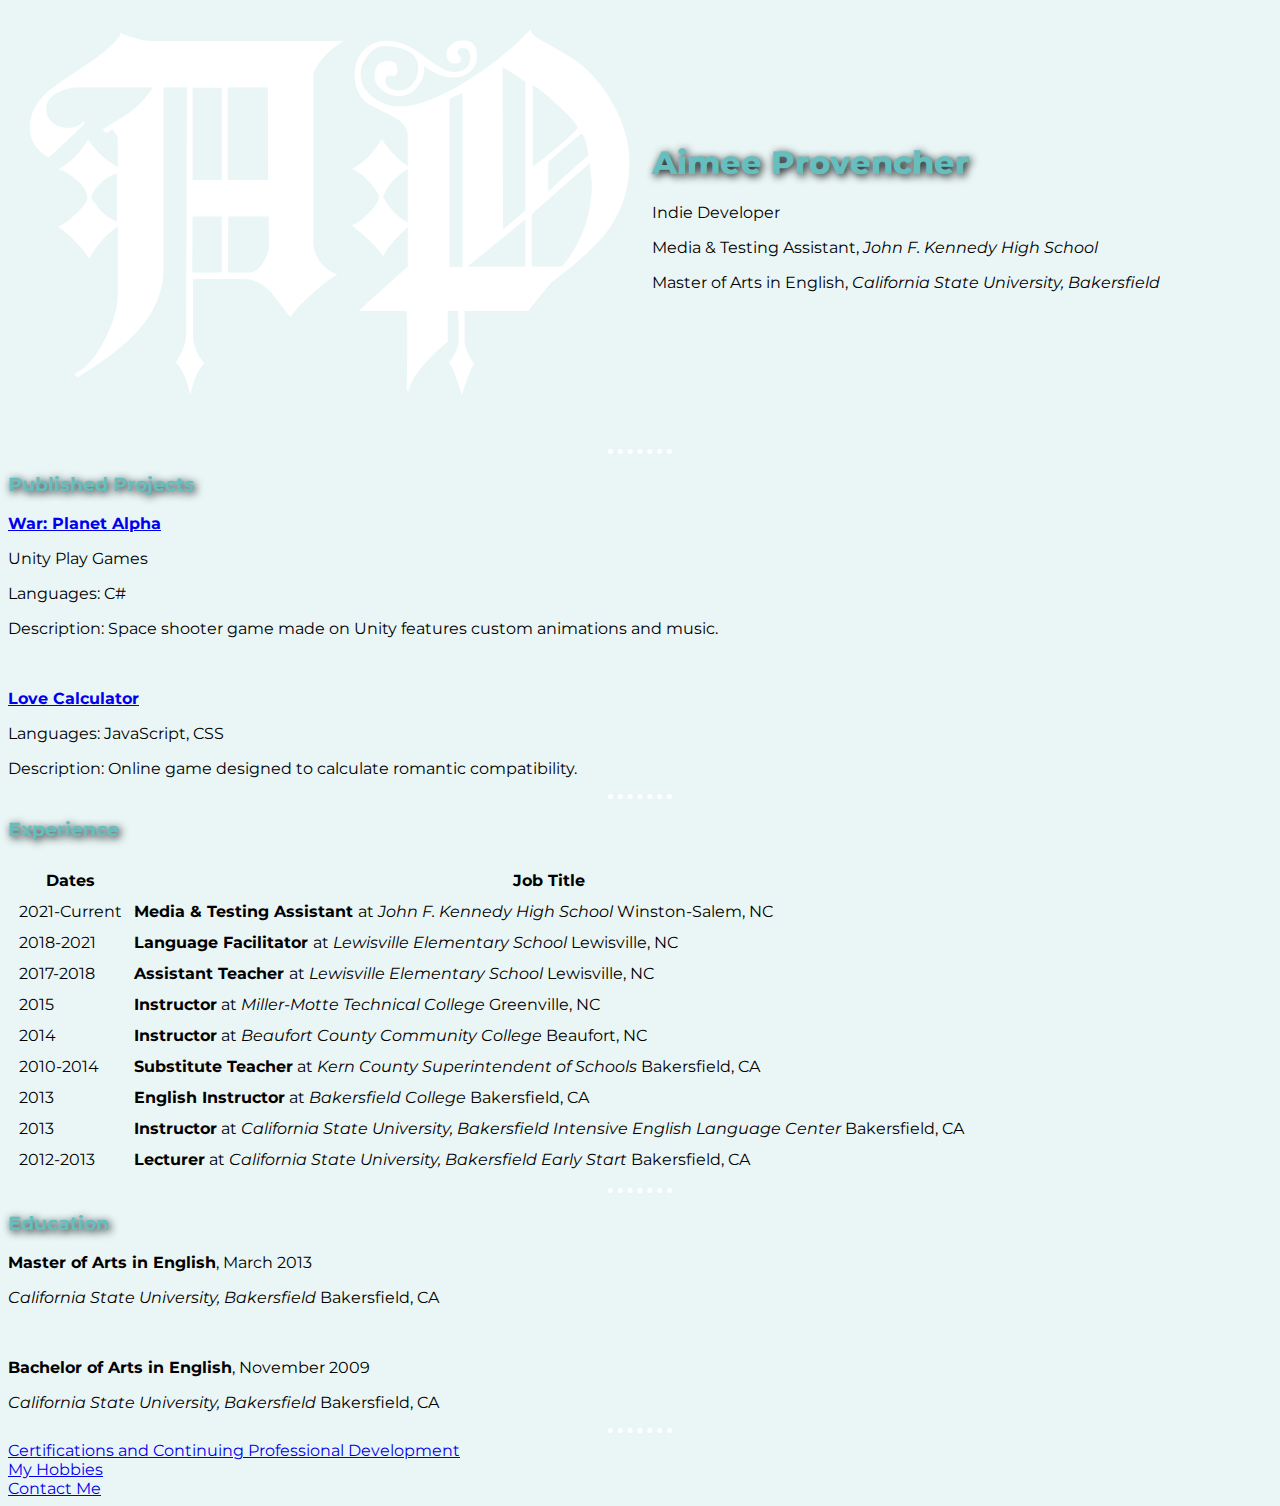
==== index.html @ d4bb66bc "Update index.html" ====
<!DOCTYPE html>
<html lang="en" dir="ltr">

<head>
  <meta charset="utf-8">
  <meta name="viewport" content="width=device-width, initial-scale=1.0">
  <meta name="author" content="Aimee Provencher">
  <meta name="keywords" content="Aimee, Provencher, HTML, CSS, XML, JavaScript">
  <meta name="description" content="Aimee Provencher">
  <title>Aimee's Personal Site</title>
  <link rel="stylesheet" href="css/styles.css">
  <link href='https://fonts.googleapis.com/css?family=Montserrat' rel='stylesheet'>


</head>

<body>
  <table cellspacing="20">
    <tr>
<td><img src="APro.png" alt="A Pro">
    </td>  
      <td>
        
           <h1>Aimee Provencher </h1>
   <p> Indie Developer 
        <p>Media & Testing Assistant,  <i>John F. Kennedy High School</i>
        </h1>

        <p>Master of Arts in English, <i>California State University, Bakersfield</i></p>
    </tr>
    <tr>

    </tr>
  </table>
  
  <div>
    <hr>
  <h3>Published Projects</h3>
  <p><a href="https://play.unity.com/mg/other/desktop-7-73"><strong>War: Planet Alpha</strong></a></p>
  <p>Unity Play Games</p>
  <p>Languages: C# </p>
  
  <p>Description: Space shooter game made on Unity features custom animations and music. </p>
  <br>
    <p><a href="https://intense-chamber-95272.herokuapp.com/?button="><strong>Love Calculator</strong></a></p>
  <p>Languages: JavaScript, CSS </p>
  
  <p>Description: Online game designed to calculate romantic compatibility.	 </p>
    
  </div>
  
  <hr>
  <h3>Experience</h3>
  <table cellspacing="10">
    <thead>
      <th>Dates</th>
      <th>Job Title</th>
    </thead>
    <tbody>
            <tr>
        <td>2021-Current</td>
        <td><strong>Media & Testing Assistant </strong>at <i>John F. Kennedy High School</i> Winston-Salem, NC</td>
      </tr>
      <tr>
        <td>2018-2021</td>
        <td><strong>Language Facilitator </strong>at <i>Lewisville Elementary School</i> Lewisville, NC</td>
      </tr>
      <tr>
        <td>2017-2018</td>
        <td><strong>Assistant Teacher </strong>at <i>Lewisville Elementary School</i> Lewisville, NC</td>
      </tr>
      <tr>
        <td>2015</td>
        <td><strong>Instructor</strong> at <i>Miller-Motte Technical College</i> Greenville, NC</td>
      </tr>
      <tr>
        <td>2014</td>
        <td><strong>Instructor</strong> at <i>Beaufort County Community College</i> Beaufort, NC</td>
      </tr>
      <tr>
        <td>2010-2014</td>
        <td><strong>Substitute Teacher</strong> at <i>Kern County Superintendent of Schools</i> Bakersfield, CA</td>
      </tr>
      <tr>
        <td>2013</td>
        <td><strong>English Instructor</strong> at <i>Bakersfield College</i> Bakersfield, CA</td>
      </tr>
      <tr>
        <td>2013</td>
        <td><strong>Instructor</strong> at <i>California State University, Bakersfield Intensive English Language Center</i> Bakersfield, CA</td>
      </tr>
      <tr>
        <td>2012-2013</td>
        <td><strong>Lecturer</strong> at <i>California State University, Bakersfield Early Start</i> Bakersfield, CA</td>
      </tr>
    </tbody>
    <tfoot>

    </tfoot>

  </table>
  <hr>
  <h3>Education</h3>
  <p><strong>Master of Arts in English</strong>, March 2013 </p>
  <p> <i>California State University, Bakersfield</i> Bakersfield, CA</p>
  <br>
  <p><strong>Bachelor of Arts in English</strong>, November 2009 </p>
  <p><i>California State University, Bakersfield</i> Bakersfield, CA</p>

  <hr>
  <a href="certificates.html">Certifications and Continuing Professional Development</a>
  <br>
  <a href="hobbies.html">My Hobbies</a>
  <br>
  <a href="Contact.html">Contact Me</a>
</body>

</html>
---- css/styles.css ----
.myDiv {
  border: 5px outset;
  background-color: #FBF8F1;    
  text-align: center;
}

body {
  background-color: #EAF6F6;
   font-family: 'Montserrat';
}

h1 {
  color: #66BFBF;
  font-family: 'Montserrat';
  font-weight: 800;
  text-shadow: 2px 2px 9px #000000;

}
h3 {
  color: #66BFBF;
    font-family: 'Montserrat';
  text-shadow: 2px 2px 9px #000000;
}

hr {
  border-style: none;
  border-top-style: dotted;
  border-color: white;
  border-width: 5px;
  width: 5%;
  font-family: 'Montserrat';
}


p {
 font-family: 'Montserrat';
/*   margin: 0;
  padding: 20px;
  font-size: 20px;
  font-weight: 200; */
  
}

div.a {
  text-align: right;
}
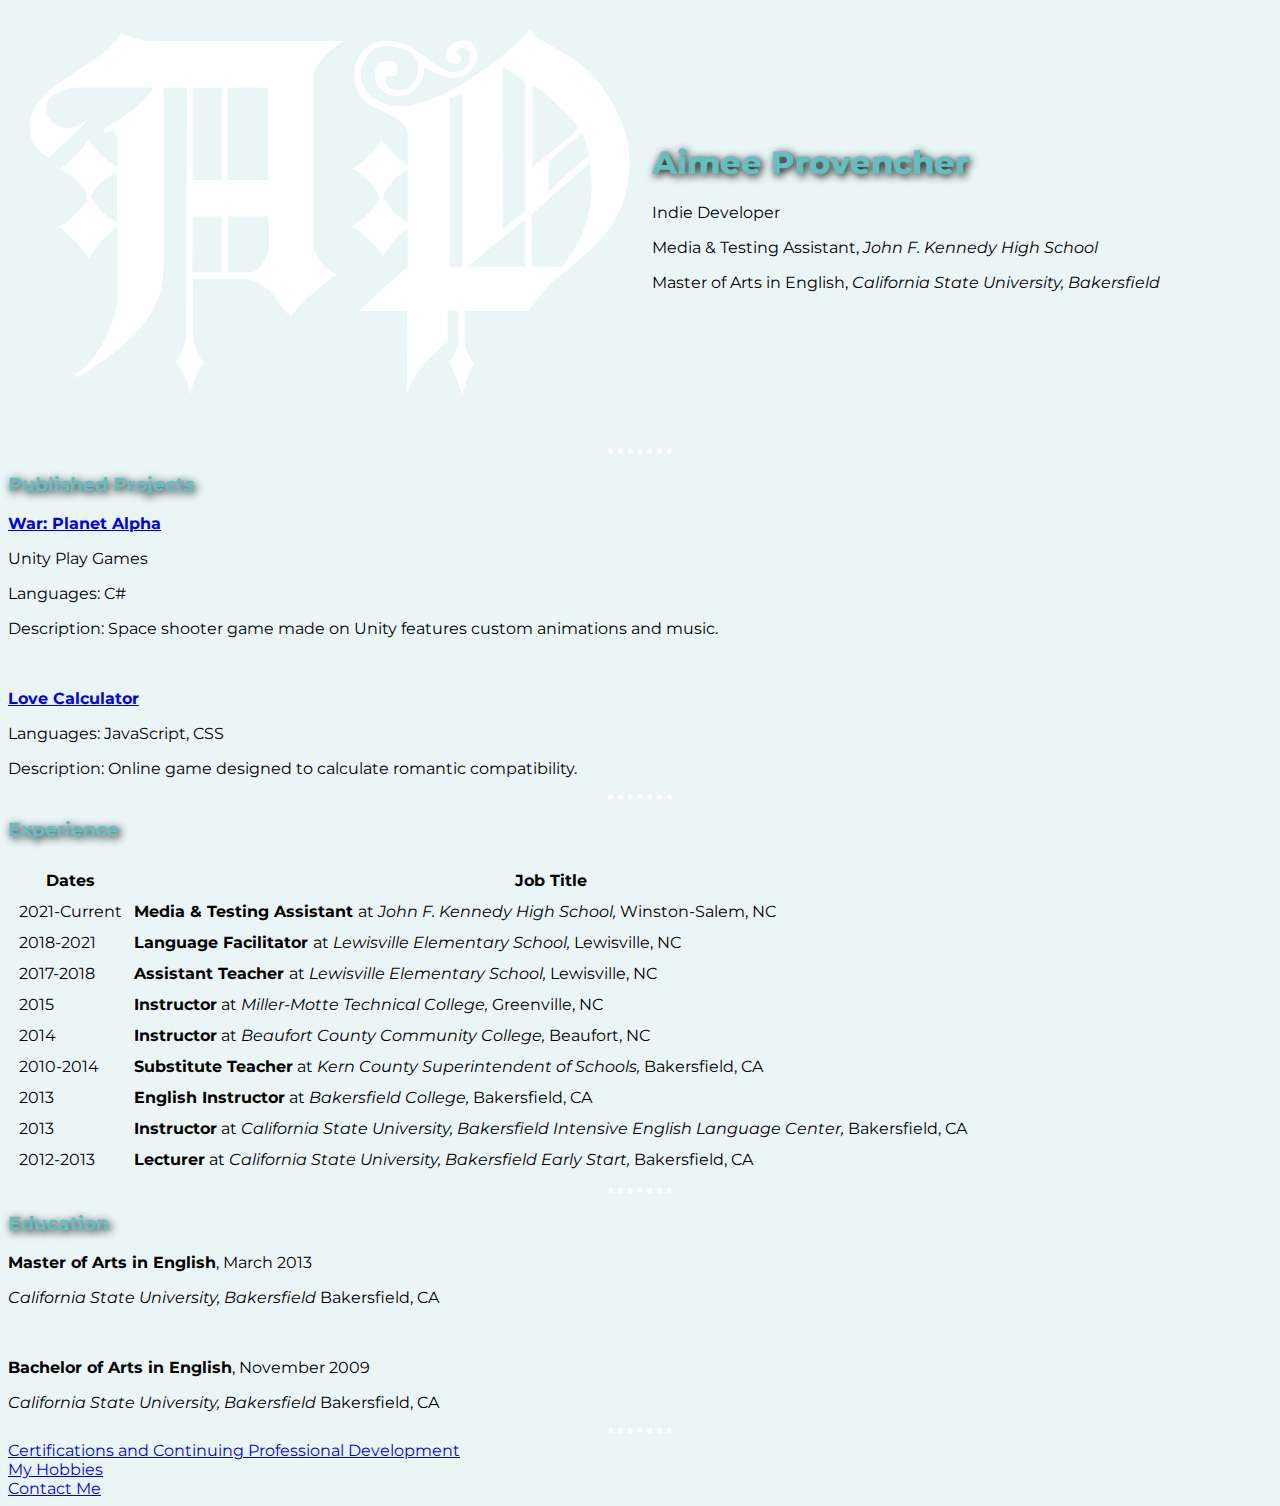
==== commit 6ea7bd48: "Update index.html" ====
--- a/index.html
+++ b/index.html
@@ -59,39 +59,39 @@
     <tbody>
             <tr>
         <td>2021-Current</td>
-        <td><strong>Media & Testing Assistant </strong>at <i>John F. Kennedy High School</i> Winston-Salem, NC</td>
+        <td><strong>Media & Testing Assistant </strong>at <i>John F. Kennedy High School,</i> Winston-Salem, NC</td>
       </tr>
       <tr>
         <td>2018-2021</td>
-        <td><strong>Language Facilitator </strong>at <i>Lewisville Elementary School</i> Lewisville, NC</td>
+        <td><strong>Language Facilitator </strong>at <i>Lewisville Elementary School,</i> Lewisville, NC</td>
       </tr>
       <tr>
         <td>2017-2018</td>
-        <td><strong>Assistant Teacher </strong>at <i>Lewisville Elementary School</i> Lewisville, NC</td>
+        <td><strong>Assistant Teacher </strong>at <i>Lewisville Elementary School,</i> Lewisville, NC</td>
       </tr>
       <tr>
         <td>2015</td>
-        <td><strong>Instructor</strong> at <i>Miller-Motte Technical College</i> Greenville, NC</td>
+        <td><strong>Instructor</strong> at <i>Miller-Motte Technical College,</i> Greenville, NC</td>
       </tr>
       <tr>
         <td>2014</td>
-        <td><strong>Instructor</strong> at <i>Beaufort County Community College</i> Beaufort, NC</td>
+        <td><strong>Instructor</strong> at <i>Beaufort County Community College,</i> Beaufort, NC</td>
       </tr>
       <tr>
         <td>2010-2014</td>
-        <td><strong>Substitute Teacher</strong> at <i>Kern County Superintendent of Schools</i> Bakersfield, CA</td>
+        <td><strong>Substitute Teacher</strong> at <i>Kern County Superintendent of Schools,</i> Bakersfield, CA</td>
       </tr>
       <tr>
         <td>2013</td>
-        <td><strong>English Instructor</strong> at <i>Bakersfield College</i> Bakersfield, CA</td>
+        <td><strong>English Instructor</strong> at <i>Bakersfield College,</i> Bakersfield, CA</td>
       </tr>
       <tr>
         <td>2013</td>
-        <td><strong>Instructor</strong> at <i>California State University, Bakersfield Intensive English Language Center</i> Bakersfield, CA</td>
+        <td><strong>Instructor</strong> at <i>California State University, Bakersfield Intensive English Language Center,</i> Bakersfield, CA</td>
       </tr>
       <tr>
         <td>2012-2013</td>
-        <td><strong>Lecturer</strong> at <i>California State University, Bakersfield Early Start</i> Bakersfield, CA</td>
+        <td><strong>Lecturer</strong> at <i>California State University, Bakersfield Early Start,</i> Bakersfield, CA</td>
       </tr>
     </tbody>
     <tfoot>
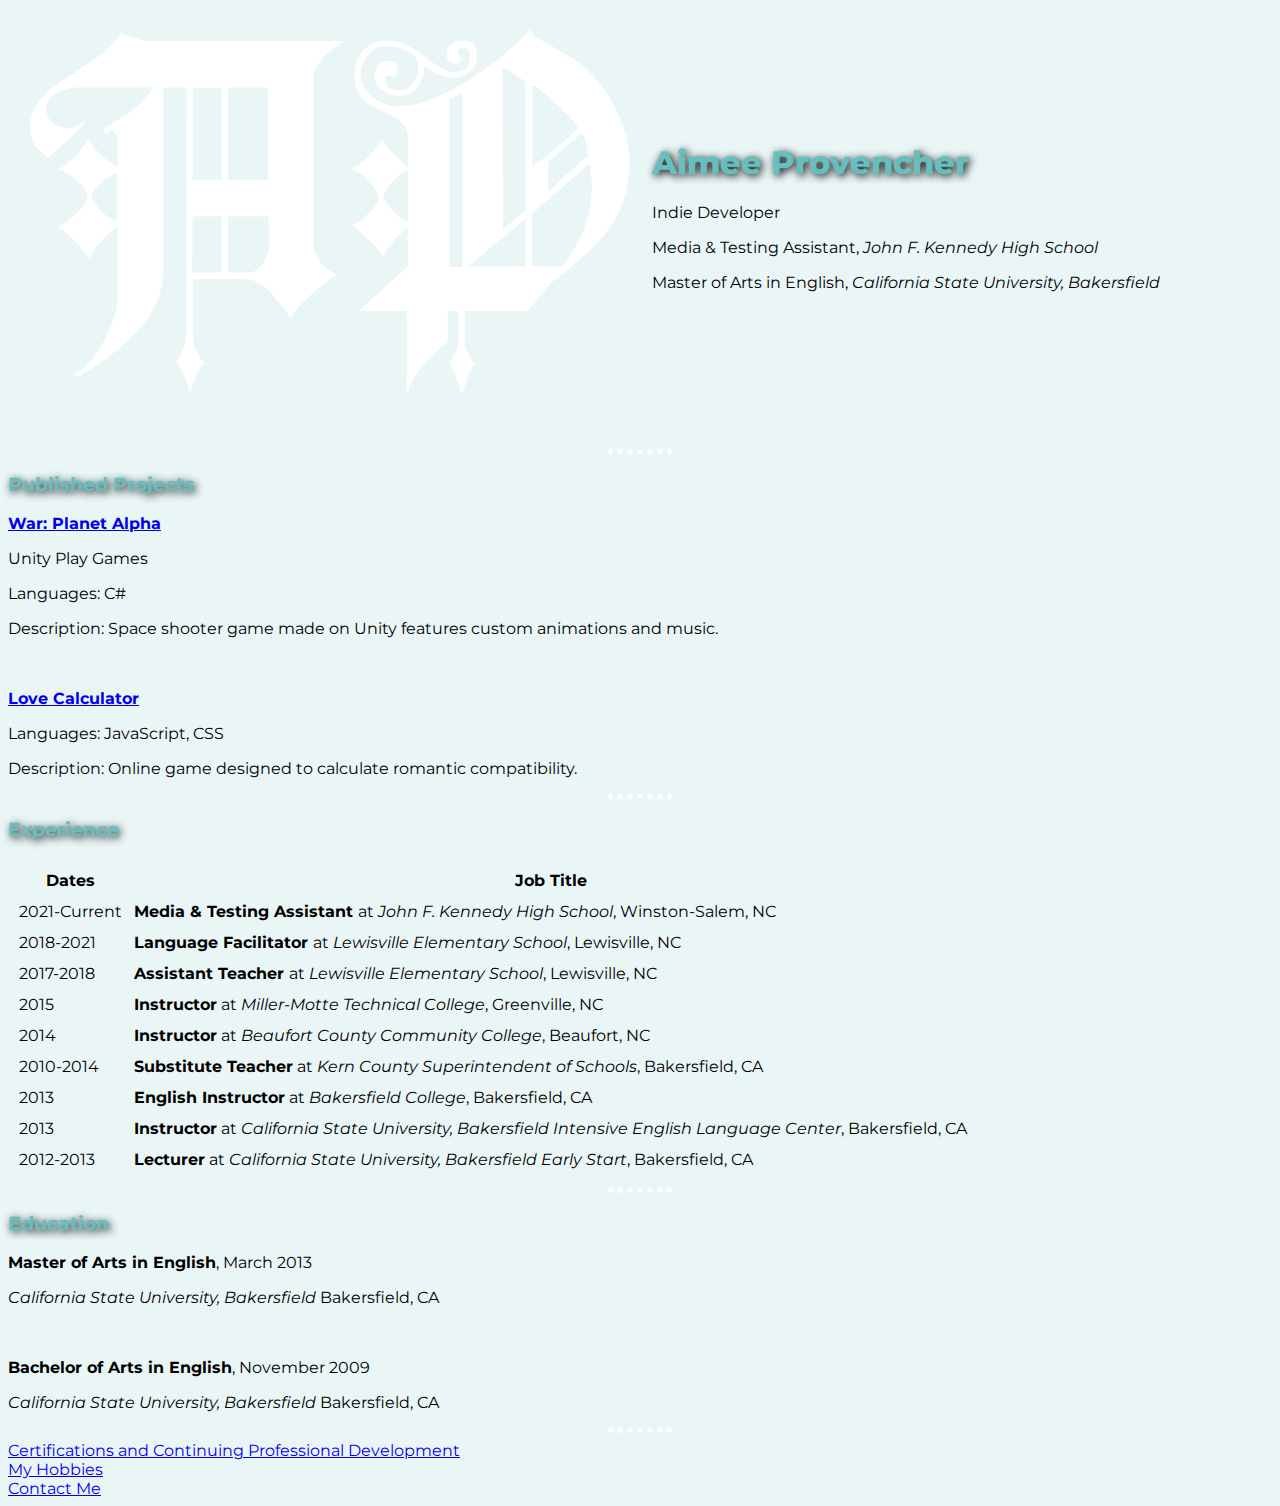
==== commit 1a4ae8a2: "Update index.html" ====
--- a/index.html
+++ b/index.html
@@ -59,39 +59,39 @@
     <tbody>
             <tr>
         <td>2021-Current</td>
-        <td><strong>Media & Testing Assistant </strong>at <i>John F. Kennedy High School,</i> Winston-Salem, NC</td>
+        <td><strong>Media & Testing Assistant </strong>at <i>John F. Kennedy High School</i>, Winston-Salem, NC</td>
       </tr>
       <tr>
         <td>2018-2021</td>
-        <td><strong>Language Facilitator </strong>at <i>Lewisville Elementary School,</i> Lewisville, NC</td>
+        <td><strong>Language Facilitator </strong>at <i>Lewisville Elementary School</i>, Lewisville, NC</td>
       </tr>
       <tr>
         <td>2017-2018</td>
-        <td><strong>Assistant Teacher </strong>at <i>Lewisville Elementary School,</i> Lewisville, NC</td>
+        <td><strong>Assistant Teacher </strong>at <i>Lewisville Elementary School</i>, Lewisville, NC</td>
       </tr>
       <tr>
         <td>2015</td>
-        <td><strong>Instructor</strong> at <i>Miller-Motte Technical College,</i> Greenville, NC</td>
+        <td><strong>Instructor</strong> at <i>Miller-Motte Technical College</i>, Greenville, NC</td>
       </tr>
       <tr>
         <td>2014</td>
-        <td><strong>Instructor</strong> at <i>Beaufort County Community College,</i> Beaufort, NC</td>
+        <td><strong>Instructor</strong> at <i>Beaufort County Community College</i>, Beaufort, NC</td>
       </tr>
       <tr>
         <td>2010-2014</td>
-        <td><strong>Substitute Teacher</strong> at <i>Kern County Superintendent of Schools,</i> Bakersfield, CA</td>
+        <td><strong>Substitute Teacher</strong> at <i>Kern County Superintendent of Schools</i>, Bakersfield, CA</td>
       </tr>
       <tr>
         <td>2013</td>
-        <td><strong>English Instructor</strong> at <i>Bakersfield College,</i> Bakersfield, CA</td>
+        <td><strong>English Instructor</strong> at <i>Bakersfield College</i>, Bakersfield, CA</td>
       </tr>
       <tr>
         <td>2013</td>
-        <td><strong>Instructor</strong> at <i>California State University, Bakersfield Intensive English Language Center,</i> Bakersfield, CA</td>
+        <td><strong>Instructor</strong> at <i>California State University, Bakersfield Intensive English Language Center</i>, Bakersfield, CA</td>
       </tr>
       <tr>
         <td>2012-2013</td>
-        <td><strong>Lecturer</strong> at <i>California State University, Bakersfield Early Start,</i> Bakersfield, CA</td>
+        <td><strong>Lecturer</strong> at <i>California State University, Bakersfield Early Start</i>, Bakersfield, CA</td>
       </tr>
     </tbody>
     <tfoot>
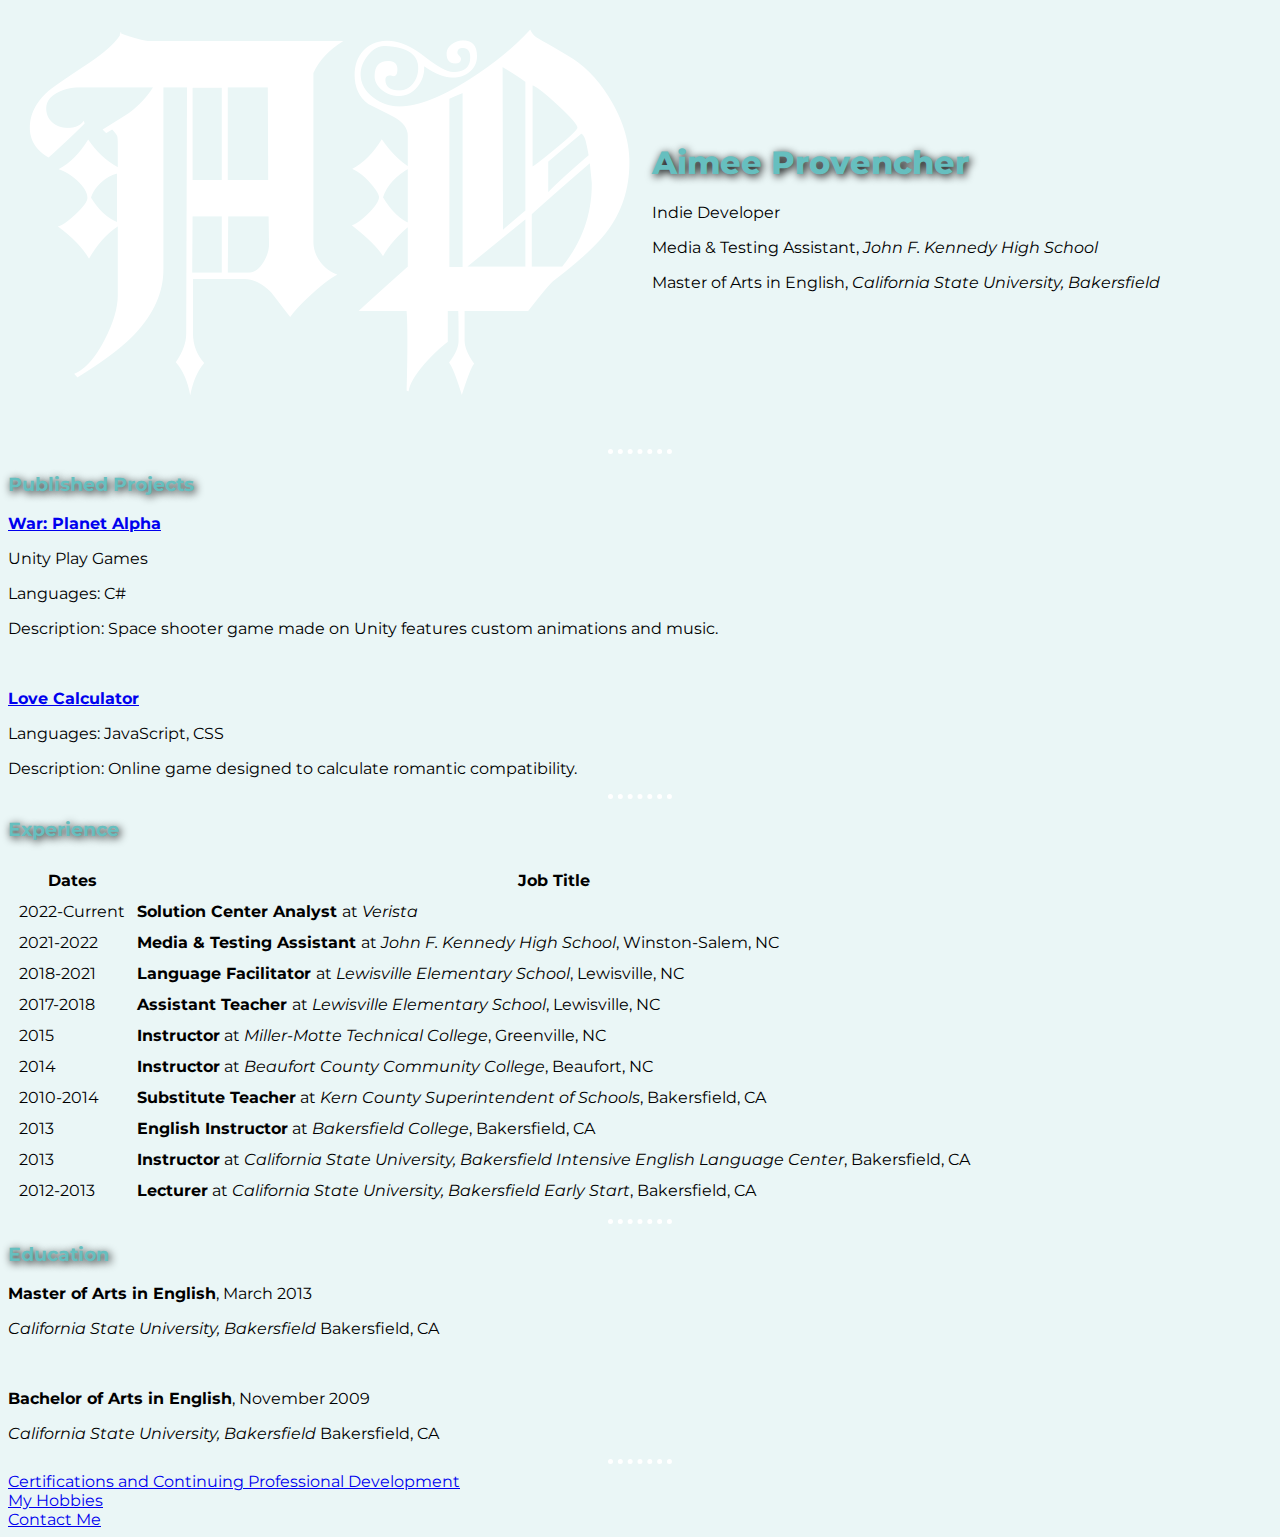
==== commit 6301899b: "Update index.html" ====
--- a/index.html
+++ b/index.html
@@ -57,8 +57,12 @@
       <th>Job Title</th>
     </thead>
     <tbody>
-            <tr>
-        <td>2021-Current</td>
+      <tr>
+        <td>2022-Current</td>
+        <td><strong>Solution Center Analyst </strong>at <i>Verista </i> </td>
+      </tr>
+      <tr>
+        <td>2021-2022</td>
         <td><strong>Media & Testing Assistant </strong>at <i>John F. Kennedy High School</i>, Winston-Salem, NC</td>
       </tr>
       <tr>
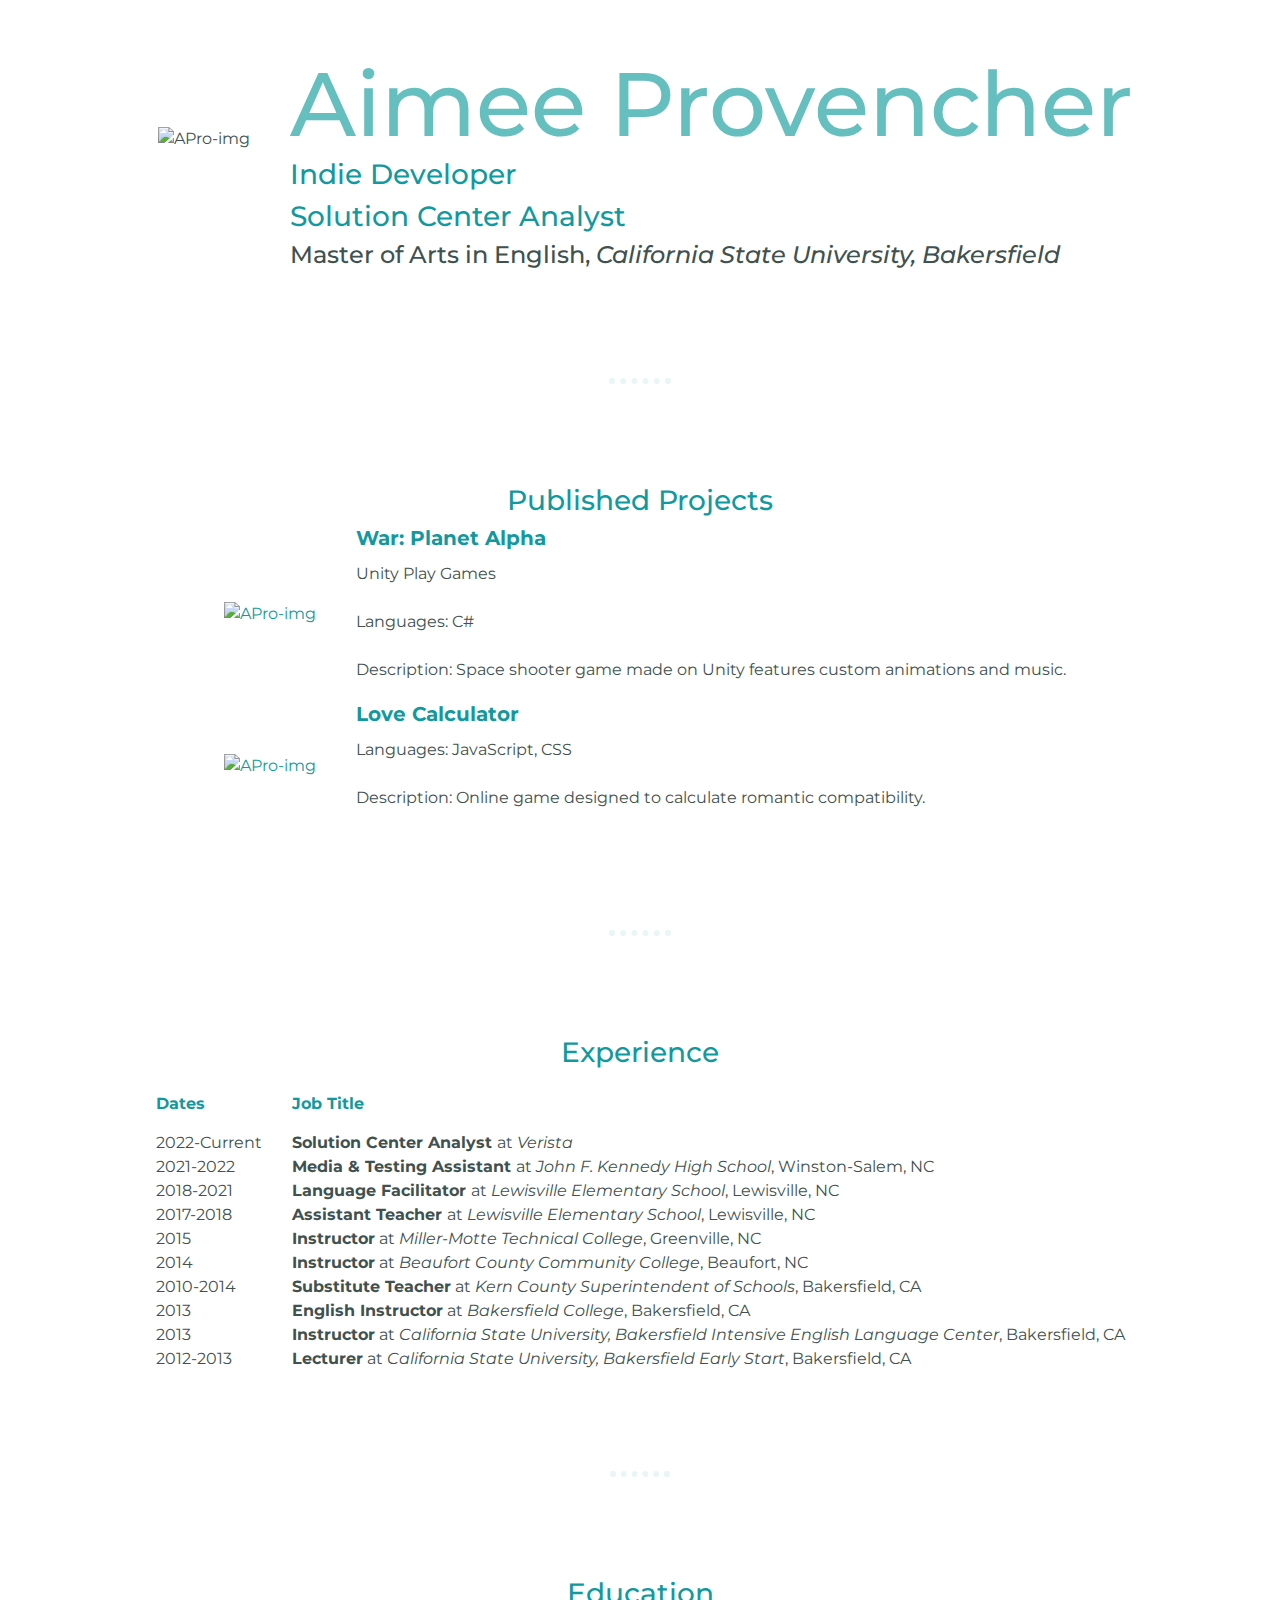
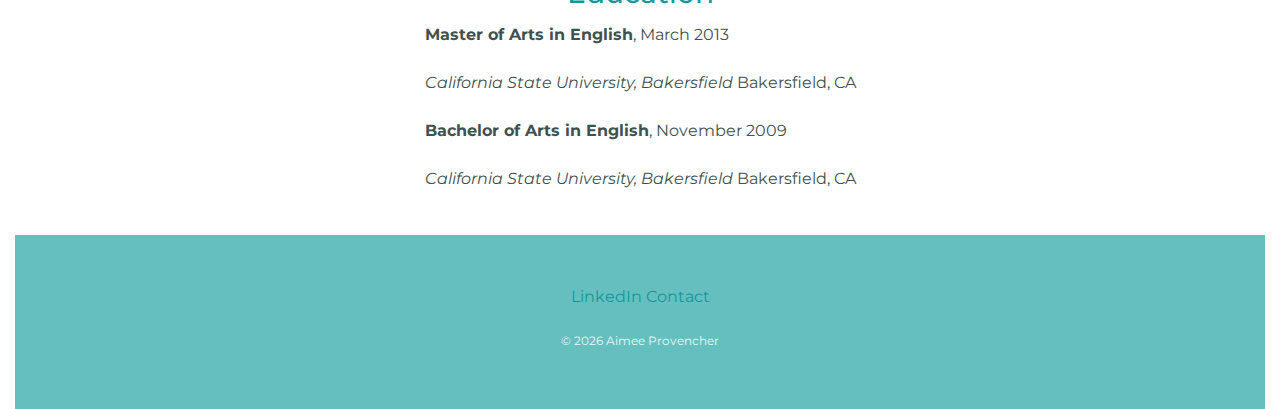
==== commit 913a8100: "Update index.html" ====
--- a/index.html
+++ b/index.html
@@ -3,120 +3,203 @@
 
 <head>
   <meta charset="utf-8">
-  <meta name="viewport" content="width=device-width, initial-scale=1.0">
   <meta name="author" content="Aimee Provencher">
   <meta name="keywords" content="Aimee, Provencher, HTML, CSS, XML, JavaScript">
   <meta name="description" content="Aimee Provencher">
   <title>Aimee's Personal Site</title>
+
+
+  <!-- Google Fonts -->
+  <link href="https://fonts.googleapis.com/css?family=Montserrat|Ubuntu" rel="stylesheet">
+
+  <!-- CSS Stylesheets -->
+  <link rel="stylesheet" href="https://maxcdn.bootstrapcdn.com/bootstrap/4.0.0/css/bootstrap.min.css" integrity="sha384-Gn5384xqQ1aoWXA+058RXPxPg6fy4IWvTNh0E263XmFcJlSAwiGgFAW/dAiS6JXm" crossorigin="anonymous">
   <link rel="stylesheet" href="css/styles.css">
-  <link href='https://fonts.googleapis.com/css?family=Montserrat' rel='stylesheet'>
-
-
+
+  <!-- Font Awesome -->
+  <script defer src="https://use.fontawesome.com/releases/v5.0.7/js/all.js"></script>
+
+  <!-- Bootstrap Scripts -->
+  <script src="https://code.jquery.com/jquery-3.2.1.slim.min.js" integrity="sha384-KJ3o2DKtIkvYIK3UENzmM7KCkRr/rE9/Qpg6aAZGJwFDMVNA/GpGFF93hXpG5KkN" crossorigin="anonymous"></script>
+  <script src="https://cdnjs.cloudflare.com/ajax/libs/popper.js/1.12.9/umd/popper.min.js" integrity="sha384-ApNbgh9B+Y1QKtv3Rn7W3mgPxhU9K/ScQsAP7hUibX39j7fakFPskvXusvfa0b4Q" crossorigin="anonymous"></script>
+  <script src="https://maxcdn.bootstrapcdn.com/bootstrap/4.0.0/js/bootstrap.min.js" integrity="sha384-JZR6Spejh4U02d8jOt6vLEHfe/JQGiRRSQQxSfFWpi1MquVdAyjUar5+76PVCmYl" crossorigin="anonymous"></script>
+
+  <link rel="icon" href="favicon.ico">
 </head>
 
 <body>
-  <table cellspacing="20">
-    <tr>
-<td><img src="APro.png" alt="A Pro">
-    </td>  
-      <td>
-        
-           <h1>Aimee Provencher </h1>
-   <p> Indie Developer 
-        <p>Media & Testing Assistant,  <i>John F. Kennedy High School</i>
-        </h1>
-
-        <p>Master of Arts in English, <i>California State University, Bakersfield</i></p>
-    </tr>
-    <tr>
-
-    </tr>
+
+
+  <div class="container-fluid">
+
+    <div class="title-text">
+      <table cellspacing="10" class="center">
+        <tbody>
+          <tr>
+            <td>
+              <img class="title-image" src="images/APro.png" alt="APro-img">
+            </td>
+            <td>
+              <h1 class="big-heading">Aimee Provencher</h1>
+              <h3>Indie Developer</h3>
+              <h3>Solution Center Analyst</h3>
+              <h4>Master of Arts in English, <i>California State University, Bakersfield</i></h>
+            </td>
+          </tr>
+        </tbody>
+      </table>
+
+    </div>
+
+  </div>
+
+
+  <div class="container-fluid">
+    <hr>
+    <h3>Published Projects</h3>
+  </div>
+
+  <div class="container-fluid">
+    <table cellspacing="10" class="center">
+      <tbody>
+        <tr>
+          <td>
+            <a href="https://play.unity.com/mg/other/desktop-7-73"><img class="title-image" src="images/falling-eye.png" alt="APro-img"></a>
+
+          </td>
+          <td>
+            <h5><a href="https://play.unity.com/mg/other/desktop-7-73"><strong>War: Planet Alpha</strong></a></h5>
+            <p>Unity Play Games</p>
+            <p>Languages: C# </p>
+
+            <p>Description: Space shooter game made on Unity features custom animations and music. </p>
+          </td>
+        </tr>
+        <tr>
+          <td>
+            <a href="https://intense-chamber-95272.herokuapp.com/?button=">
+              <img class="title-image" src="images/broken-heart.png" alt="APro-img">
+            </a>
+          </td>
+          <td>
+            <h5><a href="https://intense-chamber-95272.herokuapp.com/?button="><strong>Love Calculator</strong></a></h5>
+            <p>Languages: JavaScript, CSS </p>
+
+            <p>Description: Online game designed to calculate romantic compatibility. </p>
+          </td>
+        </tr>
+
+
+      </tbody>
+
+    </table>
+
+  </div>
+
+  <div class="container-fluid">
+    <hr>
+    <h3>Experience</h3>
+    <table cellspacing="10" class="center">
+      <thead>
+        <th>Dates</th>
+        <th>Job Title</th>
+      </thead>
+      <tbody>
+        <tr>
+          <td>2022-Current</td>
+          <td><strong>Solution Center Analyst </strong>at <i>Verista </i> </td>
+        </tr>
+        <tr>
+          <td>2021-2022</td>
+          <td><strong>Media & Testing Assistant </strong>at <i>John F. Kennedy High School</i>, Winston-Salem, NC</td>
+        </tr>
+        <tr>
+          <td>2018-2021</td>
+          <td><strong>Language Facilitator </strong>at <i>Lewisville Elementary School</i>, Lewisville, NC</td>
+        </tr>
+        <tr>
+          <td>2017-2018</td>
+          <td><strong>Assistant Teacher </strong>at <i>Lewisville Elementary School</i>, Lewisville, NC</td>
+        </tr>
+        <tr>
+          <td>2015</td>
+          <td><strong>Instructor</strong> at <i>Miller-Motte Technical College</i>, Greenville, NC</td>
+        </tr>
+        <tr>
+          <td>2014</td>
+          <td><strong>Instructor</strong> at <i>Beaufort County Community College</i>, Beaufort, NC</td>
+        </tr>
+        <tr>
+          <td>2010-2014</td>
+          <td><strong>Substitute Teacher</strong> at <i>Kern County Superintendent of Schools</i>, Bakersfield, CA</td>
+        </tr>
+        <tr>
+          <td>2013</td>
+          <td><strong>English Instructor</strong> at <i>Bakersfield College</i>, Bakersfield, CA</td>
+        </tr>
+        <tr>
+          <td>2013</td>
+          <td><strong>Instructor</strong> at <i>California State University, Bakersfield Intensive English Language Center</i>, Bakersfield, CA</td>
+        </tr>
+        <tr>
+          <td>2012-2013</td>
+          <td><strong>Lecturer</strong> at <i>California State University, Bakersfield Early Start</i>, Bakersfield, CA</td>
+        </tr>
+      </tbody>
+      <tfoot>
+
+      </tfoot>
+  </div>
   </table>
-  
-  <div>
+
+
+  <div class="container-fluid">
+
     <hr>
-  <h3>Published Projects</h3>
-  <p><a href="https://play.unity.com/mg/other/desktop-7-73"><strong>War: Planet Alpha</strong></a></p>
-  <p>Unity Play Games</p>
-  <p>Languages: C# </p>
-  
-  <p>Description: Space shooter game made on Unity features custom animations and music. </p>
+    <h3>Education</h3>
+
+    <table ellspacing="10" class="center">
+      <tbody>
+        <tr>
+          <td>
+            <p><strong>Master of Arts in English</strong>, March 2013 </p>
+          </td>
+        </tr>
+
+        <tr>
+          <td>
+            <p> <i>California State University, Bakersfield</i> Bakersfield, CA</p>
+          </td>
+        </tr>
+        <tr>
+          <td>
+            <p><strong>Bachelor of Arts in English</strong>, November 2009 </p>
+          </td>
+        </tr>
+        <tr>
+          <td>
+            <p><i>California State University, Bakersfield</i> Bakersfield, CA</p>
+          </td>
+        </tr>
+      </tbody>
+    </table>
+
+  </div>
+
   <br>
-    <p><a href="https://intense-chamber-95272.herokuapp.com/?button="><strong>Love Calculator</strong></a></p>
-  <p>Languages: JavaScript, CSS </p>
-  
-  <p>Description: Online game designed to calculate romantic compatibility.	 </p>
-    
-  </div>
-  
-  <hr>
-  <h3>Experience</h3>
-  <table cellspacing="10">
-    <thead>
-      <th>Dates</th>
-      <th>Job Title</th>
-    </thead>
-    <tbody>
-      <tr>
-        <td>2022-Current</td>
-        <td><strong>Solution Center Analyst </strong>at <i>Verista </i> </td>
-      </tr>
-      <tr>
-        <td>2021-2022</td>
-        <td><strong>Media & Testing Assistant </strong>at <i>John F. Kennedy High School</i>, Winston-Salem, NC</td>
-      </tr>
-      <tr>
-        <td>2018-2021</td>
-        <td><strong>Language Facilitator </strong>at <i>Lewisville Elementary School</i>, Lewisville, NC</td>
-      </tr>
-      <tr>
-        <td>2017-2018</td>
-        <td><strong>Assistant Teacher </strong>at <i>Lewisville Elementary School</i>, Lewisville, NC</td>
-      </tr>
-      <tr>
-        <td>2015</td>
-        <td><strong>Instructor</strong> at <i>Miller-Motte Technical College</i>, Greenville, NC</td>
-      </tr>
-      <tr>
-        <td>2014</td>
-        <td><strong>Instructor</strong> at <i>Beaufort County Community College</i>, Beaufort, NC</td>
-      </tr>
-      <tr>
-        <td>2010-2014</td>
-        <td><strong>Substitute Teacher</strong> at <i>Kern County Superintendent of Schools</i>, Bakersfield, CA</td>
-      </tr>
-      <tr>
-        <td>2013</td>
-        <td><strong>English Instructor</strong> at <i>Bakersfield College</i>, Bakersfield, CA</td>
-      </tr>
-      <tr>
-        <td>2013</td>
-        <td><strong>Instructor</strong> at <i>California State University, Bakersfield Intensive English Language Center</i>, Bakersfield, CA</td>
-      </tr>
-      <tr>
-        <td>2012-2013</td>
-        <td><strong>Lecturer</strong> at <i>California State University, Bakersfield Early Start</i>, Bakersfield, CA</td>
-      </tr>
-    </tbody>
-    <tfoot>
-
-    </tfoot>
-
-  </table>
-  <hr>
-  <h3>Education</h3>
-  <p><strong>Master of Arts in English</strong>, March 2013 </p>
-  <p> <i>California State University, Bakersfield</i> Bakersfield, CA</p>
-  <br>
-  <p><strong>Bachelor of Arts in English</strong>, November 2009 </p>
-  <p><i>California State University, Bakersfield</i> Bakersfield, CA</p>
-
-  <hr>
-  <a href="certificates.html">Certifications and Continuing Professional Development</a>
-  <br>
-  <a href="hobbies.html">My Hobbies</a>
-  <br>
-  <a href="Contact.html">Contact Me</a>
+
+
+  <div class="bottom-container">
+    <a class="footer-link" href="https://www.linkedin.com/in/AimeeProvencher">LinkedIn</a>
+    <a class="footer-link" href="Contact.html">Contact</a>
+    <p class="copyright">© <script type="text/javascript">
+        document.write(new Date().getFullYear());
+      </script> Aimee Provencher</p>
+    <p>
+
+  </div>
 </body>
 
+
+
 </html>
--- a/css/styles.css
+++ b/css/styles.css
@@ -1,47 +1,154 @@
-.myDiv {
-  border: 5px outset;
-  background-color: #FBF8F1;    
+body {
+  color: #40514E;
+  margin: 0;
   text-align: center;
-}
-
-body {
-  background-color: #EAF6F6;
-   font-family: 'Montserrat';
+  font-family: 'Montserrat', serif;
 }
 
 h1 {
   color: #66BFBF;
-  font-family: 'Montserrat';
-  font-weight: 800;
-  text-shadow: 2px 2px 9px #000000;
+  font-size: 5.625rem;
+  margin: 50px auto 0 auto;
+  font-family: 'Montserrat', cursive;
+}
 
+h2 {
+  color: #66BFBF;
+  font-family: 'Montserrat', sans-serif;
+  font-size: 2.5rem;
+  font-weight: normal;
+  padding-bottom: 10px;
 }
+
 h3 {
-  color: #66BFBF;
-    font-family: 'Montserrat';
-  text-shadow: 2px 2px 9px #000000;
+  color: #11999E;
+  font-family: 'Montserrat', sans-serif;
+}
+
+p {
+  line-height: 2;
 }
 
 hr {
-  border-style: none;
-  border-top-style: dotted;
-  border-color: white;
-  border-width: 5px;
-  width: 5%;
-  font-family: 'Montserrat';
+  border: dotted #EAF6F6 6px;
+  border-bottom: none;
+  width: 4%;
+  margin: 100px auto;
 }
 
+a{
+  color: #11999E;
+  font-family: 'Montserrat', sans-serif;
 
-p {
- font-family: 'Montserrat';
-/*   margin: 0;
-  padding: 20px;
-  font-size: 20px;
-  font-weight: 200; */
-  
+  text-decoration: none;
 }
 
-div.a {
-  text-align: right;
+a:hover {
+  color: #EAF6F6;
 }
 
+.top-container {
+  background-color: #E4F9F5;
+  position: relative;
+  padding-top: 100px;
+}
+
+.middle-container {
+  margin: 100px 0;
+}
+
+.bottom-container {
+  background-color: #66BFBF;
+  padding: 50px 0 20px;
+}
+
+.skill-row {
+  width: 50%;
+  margin: 100px auto 100px auto;
+  text-align: left;
+}
+
+.pro {
+  text-decoration: underline;
+}
+
+.intro {
+  width: 30%;
+  margin: auto;
+}
+
+.contact-message {
+  width: 40%;
+  margin: 40px auto 60px;
+}
+
+.copyright {
+  color: #EAF6F6;
+  font-size: 0.75rem;
+  padding: 20px 0;
+}
+
+.code-img {
+  width: 25%;
+  float: left;
+  margin-right: 30px;
+}
+
+.chilli-img {
+  width: 25%;
+  float: right;
+  margin-left: 30px;
+}
+
+.btn {
+  background: #11cdd4;
+  background-image: -webkit-linear-gradient(top, #11cdd4, #11999e);
+  background-image: -moz-linear-gradient(top, #11cdd4, #11999e);
+  background-image: -ms-linear-gradient(top, #11cdd4, #11999e);
+  background-image: -o-linear-gradient(top, #11cdd4, #11999e);
+  background-image: linear-gradient(to bottom, #11cdd4, #11999e);
+  -webkit-border-radius: 8;
+  -moz-border-radius: 8;
+  border-radius: 8px;
+  font-family: 'Montserrat', sans-serif;
+  color: #ffffff;
+  font-size: 20px;
+  padding: 10px 20px 10px 20px;
+  text-decoration: none;
+}
+
+.btn:hover {
+  background: #30e3cb;
+  background-image: -webkit-linear-gradient(top, #30e3cb, #2bc4ad);
+  background-image: -moz-linear-gradient(top, #30e3cb, #2bc4ad);
+  background-image: -ms-linear-gradient(top, #30e3cb, #2bc4ad);
+  background-image: -o-linear-gradient(top, #30e3cb, #2bc4ad);
+  background-image: linear-gradient(to bottom, #30e3cb, #2bc4ad);
+  text-decoration: none;
+}
+
+/* Title Image */
+
+.title-image {
+  width: auto;
+  height: 100%;
+  max-height: 20vh;
+  padding: 10px 10px 10px 10px;
+}
+
+.center {
+  margin-left: auto;
+  margin-right: auto;
+}
+
+th {
+  text-align: left;
+  padding: 15px 15px;
+  color: #11999E;
+  font-family: 'Montserrat', sans-serif;
+}
+
+td {
+  text-align: left;
+  padding: 0 15px;
+}
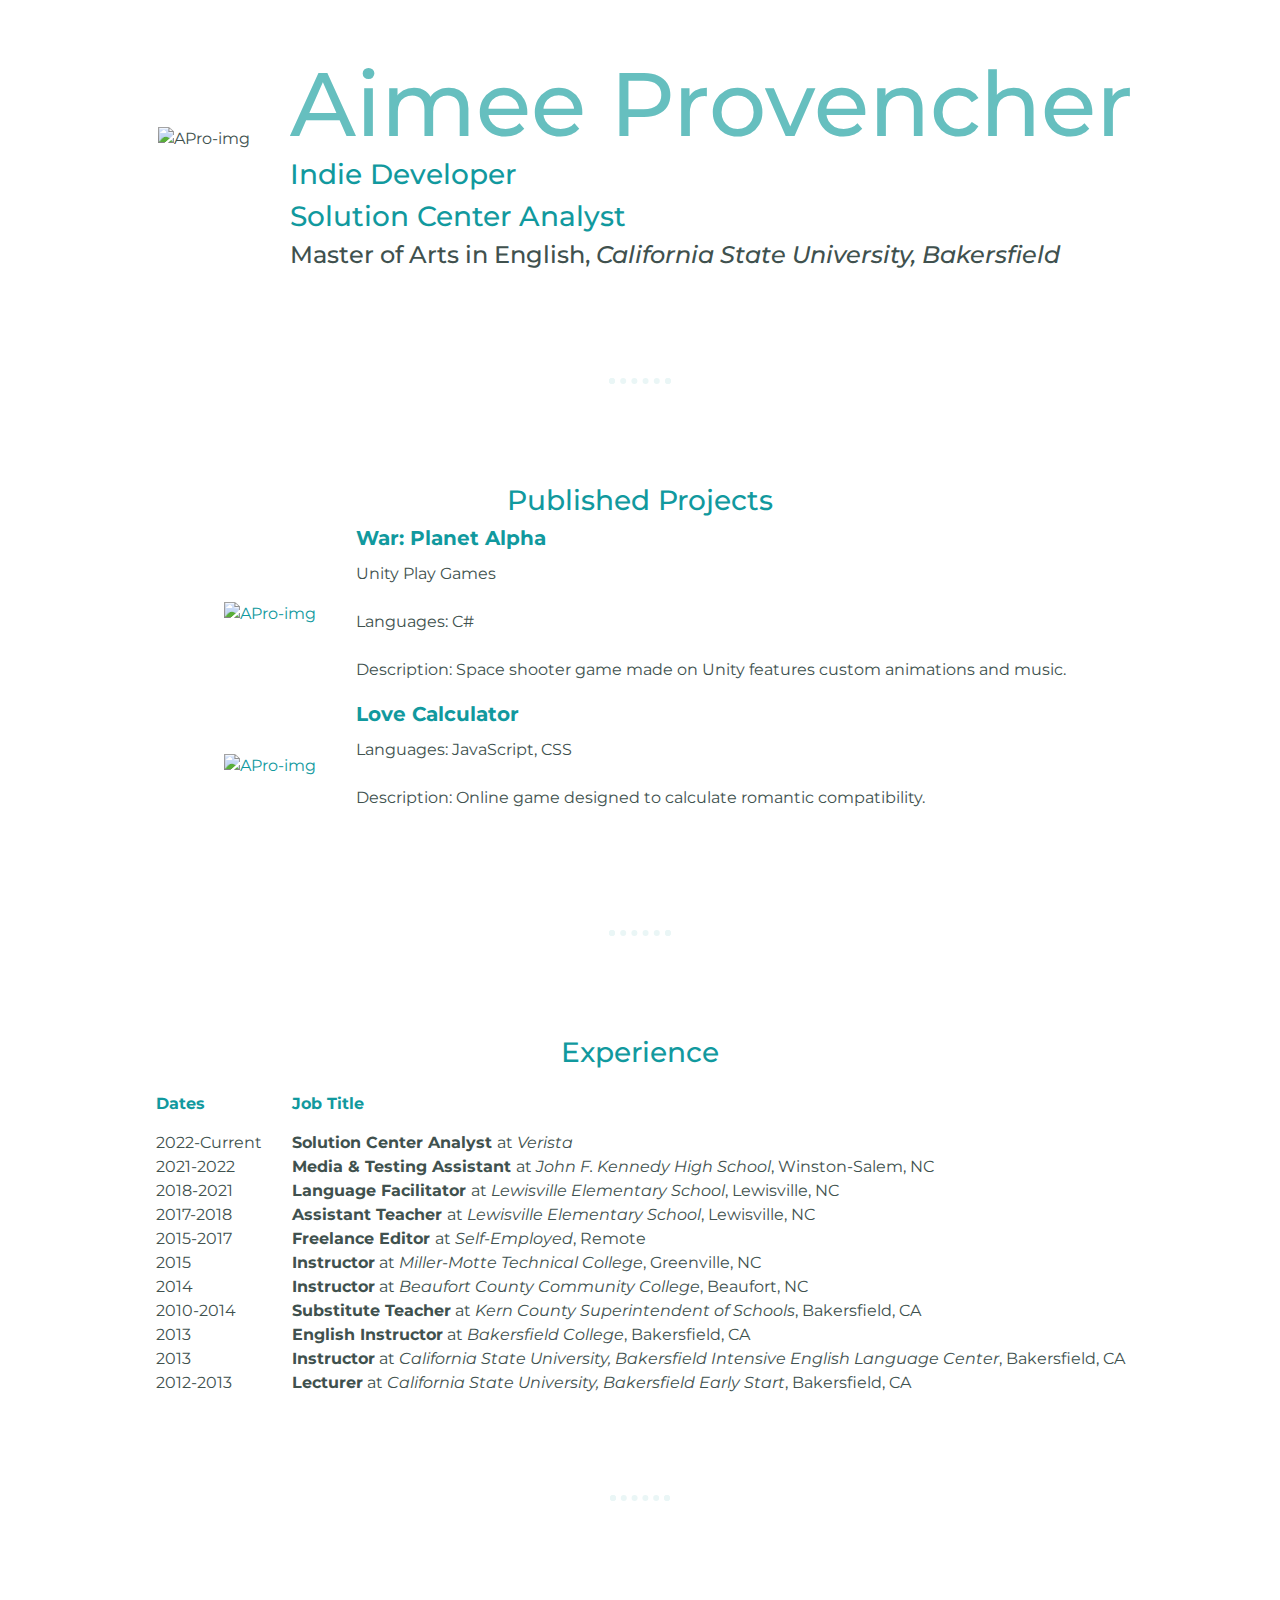
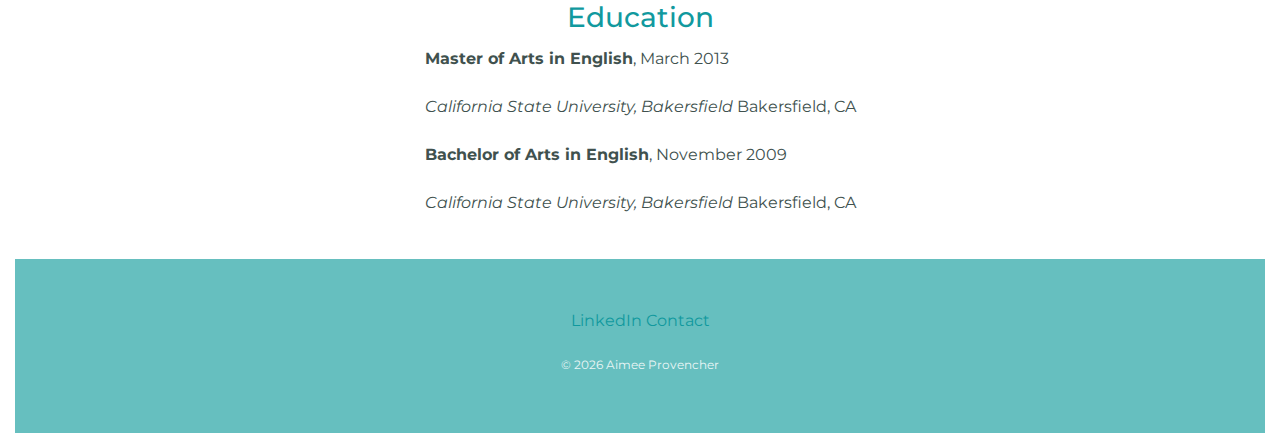
==== commit 1325368a: "Update index.html" ====
--- a/index.html
+++ b/index.html
@@ -122,6 +122,10 @@
           <td><strong>Assistant Teacher </strong>at <i>Lewisville Elementary School</i>, Lewisville, NC</td>
         </tr>
         <tr>
+          <td>2015-2017</td>
+          <td><strong>Freelance Editor </strong>at <i>Self-Employed</i>, Remote</td>
+        </tr>
+        <tr>
           <td>2015</td>
           <td><strong>Instructor</strong> at <i>Miller-Motte Technical College</i>, Greenville, NC</td>
         </tr>
@@ -165,7 +169,6 @@
             <p><strong>Master of Arts in English</strong>, March 2013 </p>
           </td>
         </tr>
-
         <tr>
           <td>
             <p> <i>California State University, Bakersfield</i> Bakersfield, CA</p>
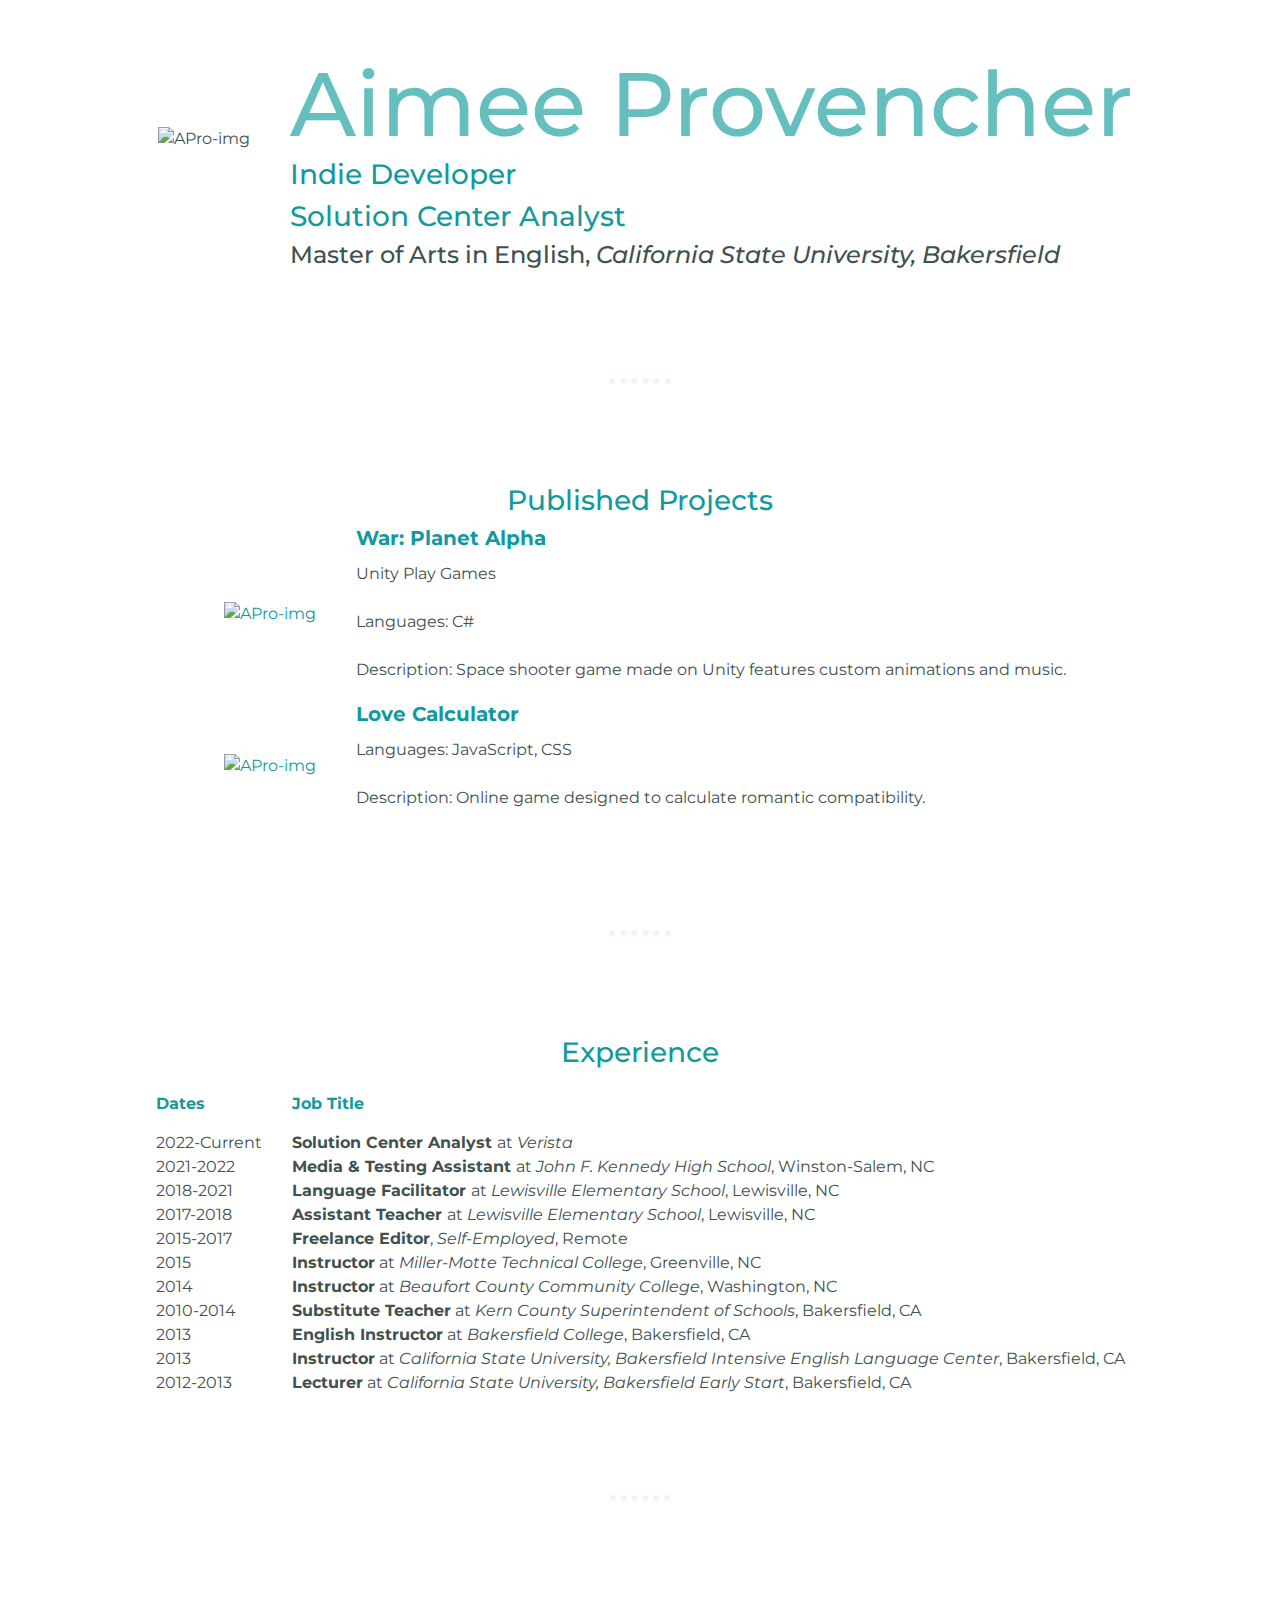
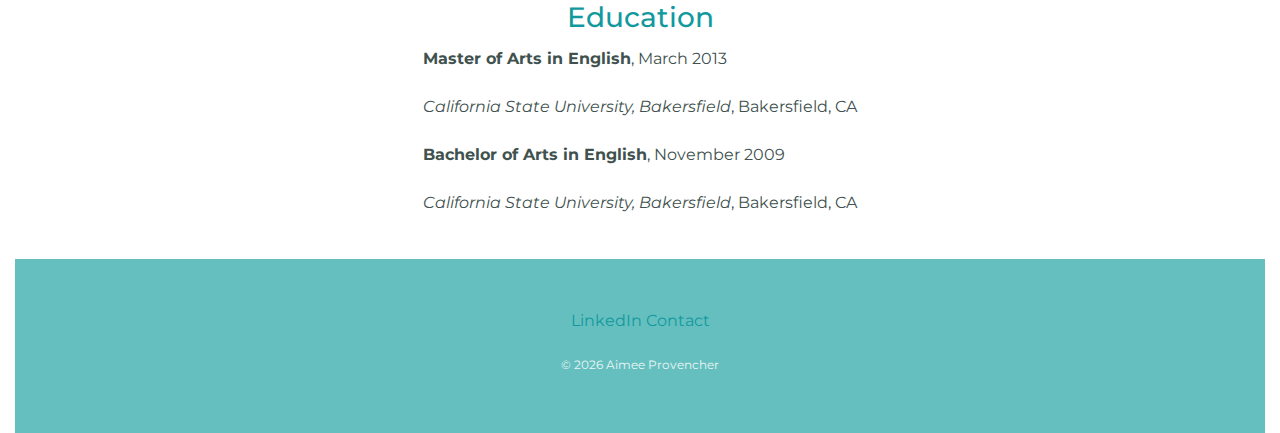
==== commit 2503ccaf: "Update index.html" ====
--- a/index.html
+++ b/index.html
@@ -123,7 +123,7 @@
         </tr>
         <tr>
           <td>2015-2017</td>
-          <td><strong>Freelance Editor </strong>at <i>Self-Employed</i>, Remote</td>
+          <td><strong>Freelance Editor</strong>, <i>Self-Employed</i>, Remote</td>
         </tr>
         <tr>
           <td>2015</td>
@@ -131,7 +131,7 @@
         </tr>
         <tr>
           <td>2014</td>
-          <td><strong>Instructor</strong> at <i>Beaufort County Community College</i>, Beaufort, NC</td>
+          <td><strong>Instructor</strong> at <i>Beaufort County Community College</i>, Washington, NC</td>
         </tr>
         <tr>
           <td>2010-2014</td>
@@ -171,7 +171,7 @@
         </tr>
         <tr>
           <td>
-            <p> <i>California State University, Bakersfield</i> Bakersfield, CA</p>
+            <p> <i>California State University, Bakersfield</i>, Bakersfield, CA</p>
           </td>
         </tr>
         <tr>
@@ -181,7 +181,7 @@
         </tr>
         <tr>
           <td>
-            <p><i>California State University, Bakersfield</i> Bakersfield, CA</p>
+            <p><i>California State University, Bakersfield</i>, Bakersfield, CA</p>
           </td>
         </tr>
       </tbody>
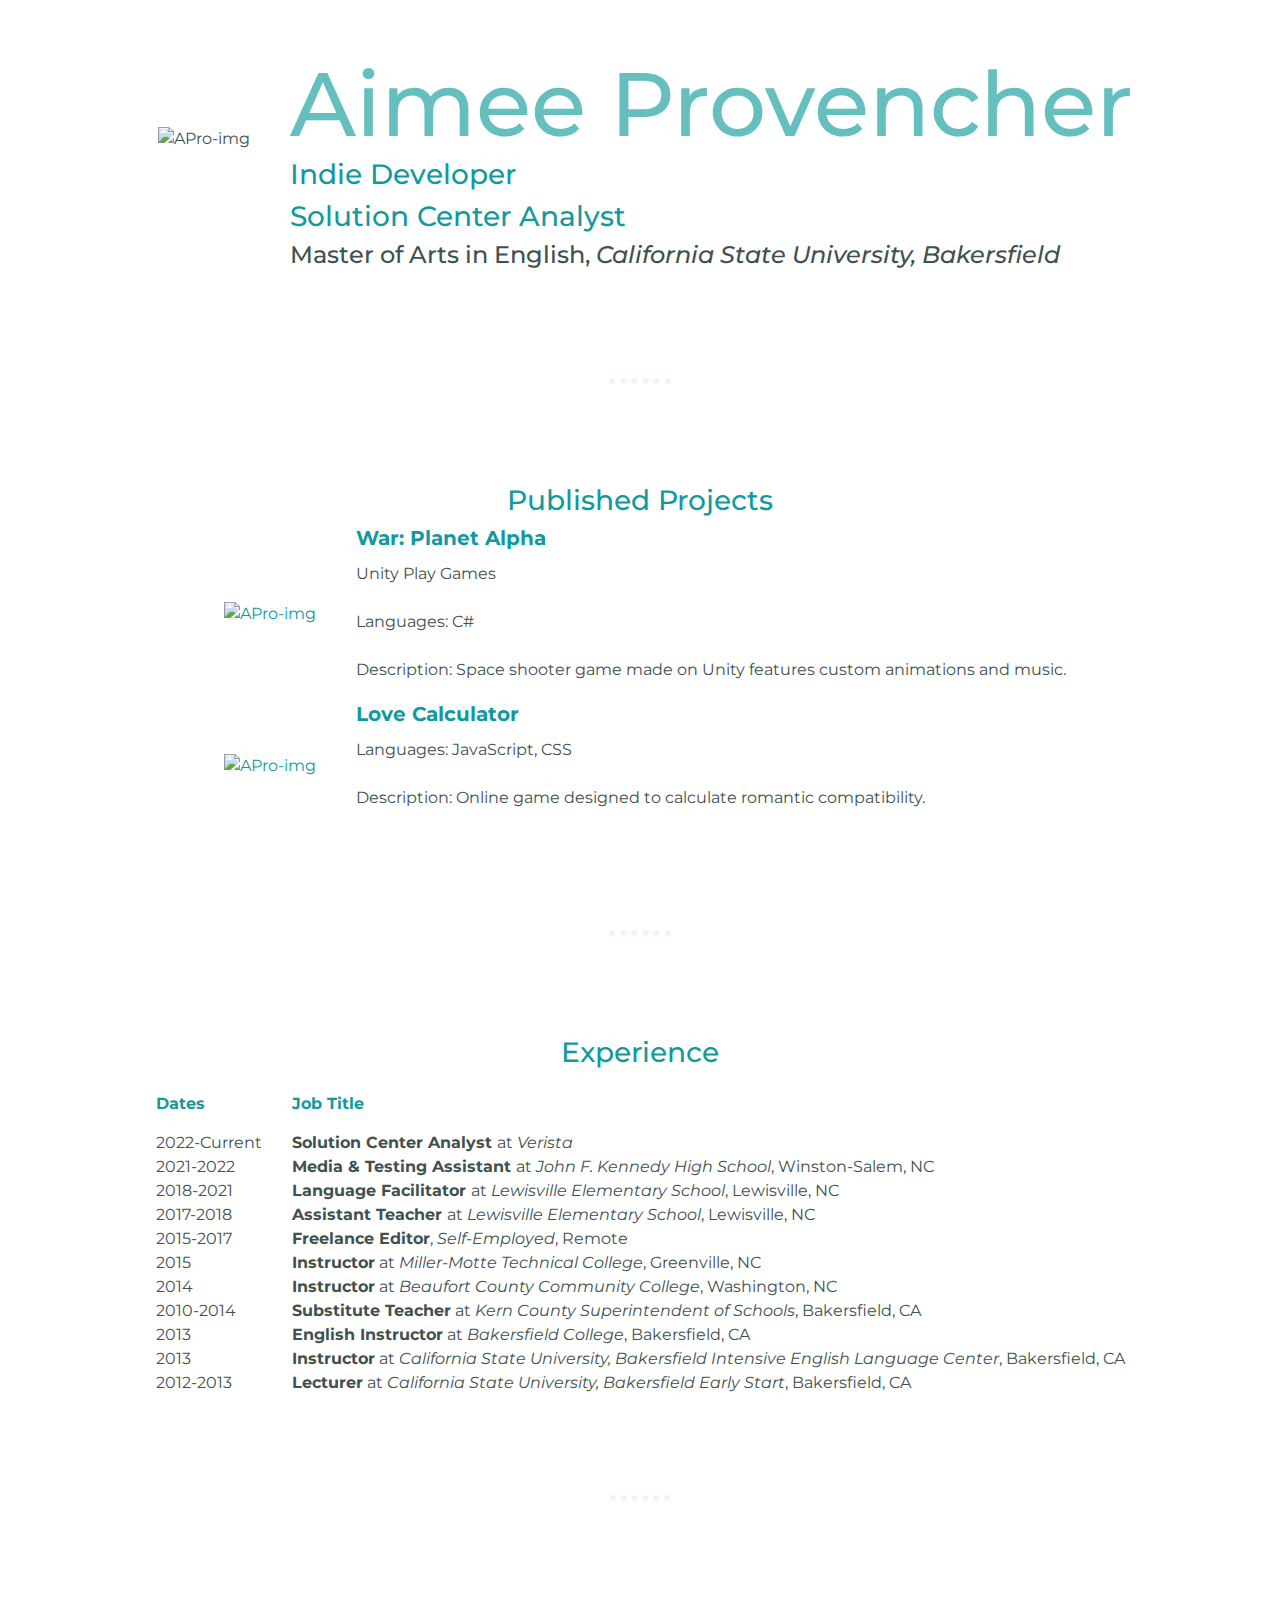
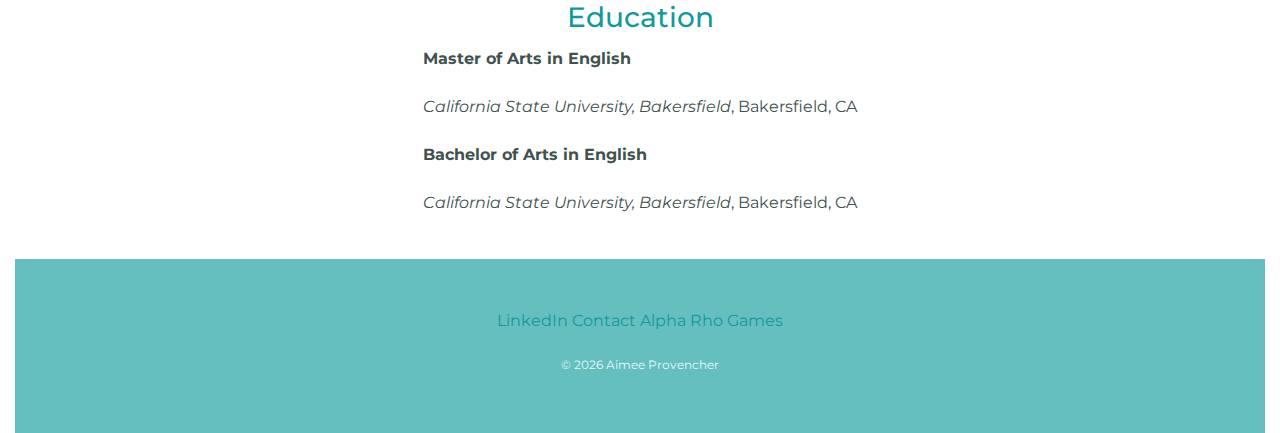
==== commit 11f03c9f: "Update index.html" ====
--- a/index.html
+++ b/index.html
@@ -166,7 +166,7 @@
       <tbody>
         <tr>
           <td>
-            <p><strong>Master of Arts in English</strong>, March 2013 </p>
+            <p><strong>Master of Arts in English</strong> </p>
           </td>
         </tr>
         <tr>
@@ -176,7 +176,7 @@
         </tr>
         <tr>
           <td>
-            <p><strong>Bachelor of Arts in English</strong>, November 2009 </p>
+            <p><strong>Bachelor of Arts in English</strong> </p>
           </td>
         </tr>
         <tr>
@@ -195,6 +195,7 @@
   <div class="bottom-container">
     <a class="footer-link" href="https://www.linkedin.com/in/AimeeProvencher">LinkedIn</a>
     <a class="footer-link" href="Contact.html">Contact</a>
+    <a class="footer-link" href="ADBPGames.html">Alpha Rho Games</a>
     <p class="copyright">© <script type="text/javascript">
         document.write(new Date().getFullYear());
       </script> Aimee Provencher</p>
